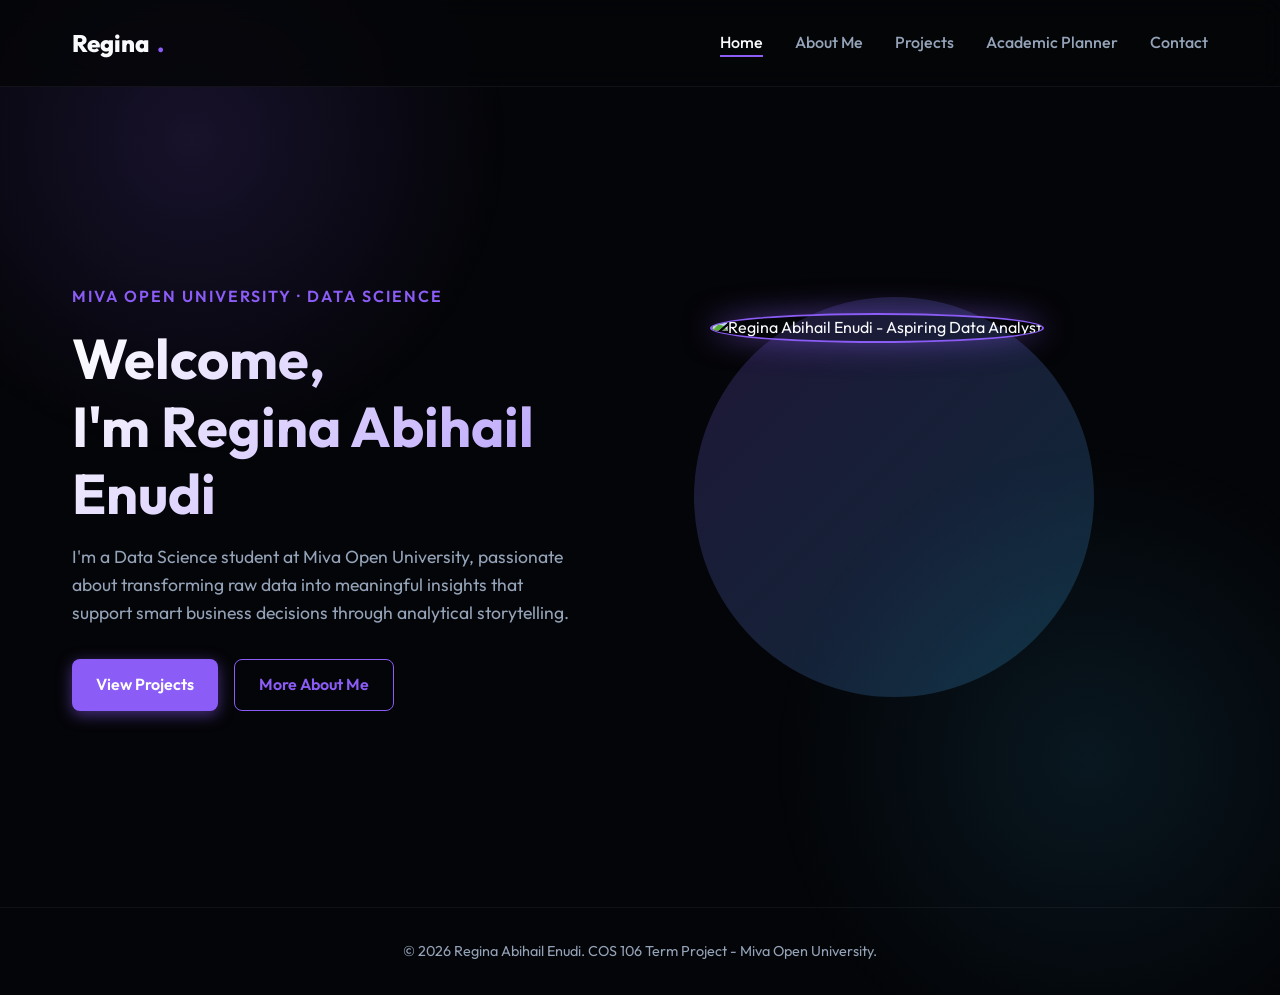
==== index.html @ 5486bd8d "Initial project upload" ====
<!DOCTYPE html>
<html lang="en">
<head>
    <meta charset="UTF-8">
    <meta name="viewport" content="width=device-width, initial-scale=1.0">
    <title>Regina Abihail Enudi | Portfolio</title>
    <link rel="stylesheet" href="css/style.css">
    <!-- Required multimedia element via favicon -->
    <link rel="icon" href="data:image/svg+xml,<svg xmlns=%22http://www.w3.org/2000/svg%22 viewBox=%220 0 100 100%22><text y=%22.9em%22 font-size=%2290%22>👩‍💻</text></svg>">
</head>
<body>
    <div class="bg-glow"></div>
    <div class="bg-glow-2"></div>

    <header>
        <div class="container nav-container">
            <a href="index.html" class="logo">Regina<span>.</span></a>
            <button class="mobile-menu-btn" aria-label="Toggle menu">&#9776;</button>
            <nav>
                <ul class="nav-links">
                    <li><a href="index.html" class="active">Home</a></li>
                    <li><a href="about.html">About Me</a></li>
                    <li><a href="projects.html">Projects</a></li>
                    <li><a href="planner.html">Academic Planner</a></li>
                    <li><a href="contact.html">Contact</a></li>
                </ul>
            </nav>
        </div>
    </header>

    <main class="container">
        <section class="section hero">
            <div class="hero-content">
                <span class="hero-subtitle">Miva Open University · Data Science</span>
                <h1>Welcome, <br>I'm Regina Abihail Enudi</h1>
                <p>
                    I'm a Data Science student at Miva Open University, 
                    passionate about transforming raw data into meaningful insights that support 
                    smart business decisions through analytical storytelling.
                </p>
                <div class="hero-actions">
                    <a href="projects.html" class="btn btn-primary">View Projects</a>
                    <a href="about.html" class="btn btn-outline">More About Me</a>
                </div>
            </div>
            
            <div class="hero-image-container">
                <!-- Using a placeholder data URL image as the user mentioned they have their own bio image they will upload -->
                <img src="https://images.unsplash.com/photo-1573164713988-8665fc963095?ixlib=rb-4.0.3&auto=format&fit=crop&w=800&q=80" alt="Regina Abihail Enudi - Aspiring Data Analyst">
            </div>
        </section>
    </main>

    <footer>
        <div class="container">
            <p>&copy; 2026 Regina Abihail Enudi. COS 106 Term Project - Miva Open University.</p>
        </div>
    </footer>

    <script src="js/script.js"></script>
</body>
</html>
---- css/style.css ----
@import url('https://fonts.googleapis.com/css2?family=Outfit:wght@300;400;500;600;700;800&display=swap');

:root {
  /* Color Scheme: Deep Dark Blue & Volcanic Purple */
  --bg-dark: #07090F;
  --bg-darker: #040508;
  --bg-card: rgba(20, 24, 38, 0.6);
  --bg-card-hover: rgba(30, 35, 55, 0.8);
  
  --primary-color: #8B5CF6; /* Volcanic Purple */
  --primary-hover: #A78BFA;
  --primary-glow: rgba(139, 92, 246, 0.5);
  
  --secondary-color: #38BDF8; /* Accent Cyan/Blue */
  
  --text-main: #F8FAFC;
  --text-muted: #94A3B8;
  
  --border-color: rgba(255, 255, 255, 0.1);
  --glass-border: 1px solid rgba(255, 255, 255, 0.05);
  
  --font-main: 'Outfit', sans-serif;
  --transition: all 0.3s cubic-bezier(0.4, 0, 0.2, 1);
  
  --container-width: 1200px;
}

* {
  margin: 0;
  padding: 0;
  box-sizing: border-box;
}

html {
  scroll-behavior: smooth;
}

body {
  font-family: var(--font-main);
  background-color: var(--bg-darker);
  color: var(--text-main);
  line-height: 1.6;
  min-height: 100vh;
  display: flex;
  flex-direction: column;
  overflow-x: hidden;
}

/* Background Gradients */
.bg-glow {
  position: fixed;
  top: -20%;
  left: -10%;
  width: 50vw;
  height: 50vw;
  background: radial-gradient(circle, rgba(139,92,246,0.15) 0%, rgba(7,9,15,0) 70%);
  z-index: -1;
  pointer-events: none;
}
.bg-glow-2 {
  position: fixed;
  bottom: -20%;
  right: -10%;
  width: 50vw;
  height: 50vw;
  background: radial-gradient(circle, rgba(56,189,248,0.1) 0%, rgba(7,9,15,0) 70%);
  z-index: -1;
  pointer-events: none;
}

/* Container */
.container {
  max-width: var(--container-width);
  margin: 0 auto;
  padding: 0 2rem;
  width: 100%;
}

/* Typography */
h1, h2, h3, h4, h5, h6 {
  font-weight: 700;
  line-height: 1.2;
  margin-bottom: 1rem;
}

h1 {
  font-size: 3.5rem;
  background: linear-gradient(135deg, #FFF, #A78BFA);
  -webkit-background-clip: text;
  -webkit-text-fill-color: transparent;
}

h2 {
  font-size: 2.5rem;
  margin-bottom: 2rem;
  color: var(--text-main);
  position: relative;
  display: inline-block;
}

h2::after {
  content: '';
  position: absolute;
  bottom: -10px;
  left: 0;
  width: 40px;
  height: 4px;
  background: var(--primary-color);
  border-radius: 2px;
}

a {
  color: var(--primary-hover);
  text-decoration: none;
  transition: var(--transition);
}

a:hover {
  color: var(--text-main);
}

/* Header & Navigation */
header {
  padding: 1.5rem 0;
  background: rgba(4, 5, 8, 0.8);
  backdrop-filter: blur(12px);
  -webkit-backdrop-filter: blur(12px);
  position: sticky;
  top: 0;
  z-index: 1000;
  border-bottom: var(--glass-border);
}

.nav-container {
  display: flex;
  justify-content: space-between;
  align-items: center;
}

.logo {
  font-size: 1.5rem;
  font-weight: 800;
  color: var(--text-main);
  display: flex;
  align-items: center;
  gap: 0.5rem;
}

.logo span {
  color: var(--primary-color);
}

.nav-links {
  display: flex;
  list-style: none;
  gap: 2rem;
}

.nav-links a {
  color: var(--text-muted);
  font-weight: 500;
  font-size: 1rem;
  position: relative;
}

.nav-links a.active, .nav-links a:hover {
  color: var(--text-main);
}

.nav-links a::after {
  content: '';
  position: absolute;
  bottom: -5px;
  left: 0;
  width: 0;
  height: 2px;
  background: var(--primary-color);
  transition: var(--transition);
}

.nav-links a.active::after, .nav-links a:hover::after {
  width: 100%;
}

.mobile-menu-btn {
  display: none;
  background: none;
  border: none;
  color: var(--text-main);
  font-size: 1.5rem;
  cursor: pointer;
}

/* Buttons */
.btn {
  display: inline-flex;
  align-items: center;
  justify-content: center;
  padding: 0.75rem 1.5rem;
  border-radius: 8px;
  font-weight: 600;
  cursor: pointer;
  transition: var(--transition);
  text-decoration: none;
  border: none;
  outline: none;
  gap: 0.5rem;
}

.btn-primary {
  background: var(--primary-color);
  color: white;
  box-shadow: 0 4px 15px var(--primary-glow);
}

.btn-primary:hover {
  background: var(--primary-hover);
  transform: translateY(-2px);
  box-shadow: 0 6px 20px var(--primary-glow);
}

.btn-outline {
  background: transparent;
  color: var(--primary-color);
  border: 1px solid var(--primary-color);
}

.btn-outline:hover {
  background: rgba(139, 92, 246, 0.1);
  transform: translateY(-2px);
}

/* Main Content Area */
main {
  flex: 1;
}

.section {
  padding: 5rem 0;
}

/* Hero Section (Home) */
.hero {
  min-height: calc(100vh - 80px);
  display: flex;
  align-items: center;
  position: relative;
}

.hero-content {
  max-width: 600px;
}

.hero-subtitle {
  color: var(--primary-color);
  font-weight: 600;
  letter-spacing: 2px;
  text-transform: uppercase;
  margin-bottom: 1rem;
  display: block;
}

.hero p {
  color: var(--text-muted);
  font-size: 1.1rem;
  margin-bottom: 2rem;
  max-width: 500px;
}

.hero-actions {
  display: flex;
  gap: 1rem;
}

.hero-image-container {
  position: absolute;
  right: 10%;
  top: 50%;
  transform: translateY(-50%);
  width: 400px;
  height: 400px;
  border-radius: 50%;
  padding: 1rem;
  background: linear-gradient(135deg, rgba(139,92,246,0.2), rgba(56,189,248,0.2));
  animation: float 6s ease-in-out infinite;
}

.hero-image-container img {
  width: 100%;
  height: 100%;
  object-fit: cover;
  border-radius: 50%;
  border: 2px solid var(--primary-color);
  box-shadow: 0 0 30px var(--primary-glow);
}

@keyframes float {
  0% { transform: translateY(-50%) translatex(0px); }
  50% { transform: translateY(-55%) translatex(10px); }
  100% { transform: translateY(-50%) translatex(0px); }
}

/* Cards & Containers (Glassmorphism) */
.glass-card {
  background: var(--bg-card);
  backdrop-filter: blur(10px);
  -webkit-backdrop-filter: blur(10px);
  border: var(--glass-border);
  border-radius: 16px;
  padding: 2rem;
  transition: var(--transition);
}

.glass-card:hover {
  background: var(--bg-card-hover);
  border-color: rgba(139, 92, 246, 0.3);
  transform: translateY(-5px);
}

/* About Page Styles */
.about-grid {
  display: grid;
  grid-template-columns: 1fr 1fr;
  gap: 2rem;
}

.about-content h3 {
  color: var(--primary-hover);
  margin-top: 2rem;
  margin-bottom: 1rem;
  font-size: 1.5rem;
}

.about-content ul {
  list-style: none;
  padding-left: 0;
}

.about-content ul li {
  margin-bottom: 0.5rem;
  position: relative;
  padding-left: 1.5rem;
}

.about-content ul li::before {
  content: '→';
  position: absolute;
  left: 0;
  color: var(--primary-color);
}

.skills-container {
  display: flex;
  flex-wrap: wrap;
  gap: 0.8rem;
  margin-top: 1rem;
}

.skill-tag {
  background: rgba(139, 92, 246, 0.15);
  color: var(--primary-hover);
  padding: 0.5rem 1rem;
  border-radius: 20px;
  font-size: 0.9rem;
  font-weight: 500;
  border: 1px solid rgba(139, 92, 246, 0.3);
}

/* Projects Page Styles */
.projects-grid {
  display: grid;
  grid-template-columns: repeat(auto-fill, minmax(320px, 1fr));
  gap: 2rem;
}

.project-card {
  display: flex;
  flex-direction: column;
  padding: 0;
  overflow: hidden;
}

.project-img {
  width: 100%;
  height: 200px;
  object-fit: cover;
  border-bottom: var(--glass-border);
}

.project-info {
  padding: 1.5rem;
  flex: 1;
  display: flex;
  flex-direction: column;
}

.project-info h3 {
  font-size: 1.25rem;
  margin-bottom: 0.5rem;
}

.project-info p {
  color: var(--text-muted);
  font-size: 0.95rem;
  margin-bottom: 1.5rem;
  flex: 1;
}

/* Planner Page Styles */
.planner-wrapper {
  max-width: 800px;
  margin: 0 auto;
}

.planner-form {
  display: flex;
  gap: 1rem;
  margin-bottom: 2rem;
}

.planner-input {
  flex: 1;
  padding: 1rem 1.5rem;
  border-radius: 8px;
  border: var(--glass-border);
  background: rgba(0, 0, 0, 0.3);
  color: var(--text-main);
  font-family: var(--font-main);
  font-size: 1rem;
}

.planner-input:focus {
  outline: none;
  border-color: var(--primary-color);
  box-shadow: 0 0 10px rgba(139, 92, 246, 0.2);
}

.task-list {
  list-style: none;
  display: flex;
  flex-direction: column;
  gap: 1rem;
}

.task-item {
  display: flex;
  justify-content: space-between;
  align-items: center;
  padding: 1rem 1.5rem;
  background: var(--bg-card);
  border-radius: 8px;
  border: var(--glass-border);
  transition: var(--transition);
}

.task-item.completed {
  opacity: 0.6;
}

.task-item.completed .task-text {
  text-decoration: line-through;
  color: var(--text-muted);
}

.task-text {
  flex: 1;
  font-size: 1.05rem;
}

.task-actions {
  display: flex;
  gap: 0.5rem;
}

.btn-icon {
  width: 36px;
  height: 36px;
  border-radius: 6px;
  display: flex;
  align-items: center;
  justify-content: center;
  border: none;
  cursor: pointer;
  transition: var(--transition);
  color: white;
}

.btn-complete {
  background: rgba(16, 185, 129, 0.2);
  color: #10B981;
}

.btn-complete:hover {
  background: #10B981;
  color: white;
}

.btn-delete {
  background: rgba(239, 68, 68, 0.2);
  color: #EF4444;
}

.btn-delete:hover {
  background: #EF4444;
  color: white;
}

.planner-stats {
  display: flex;
  gap: 2rem;
  margin-bottom: 2rem;
  padding-bottom: 1rem;
  border-bottom: var(--glass-border);
}

.stat-item {
  display: flex;
  flex-direction: column;
}

.stat-value {
  font-size: 1.5rem;
  font-weight: 700;
  color: var(--primary-color);
}

.stat-label {
  font-size: 0.85rem;
  color: var(--text-muted);
  text-transform: uppercase;
  letter-spacing: 1px;
}

/* Contact Page Styles */
.contact-wrapper {
  display: grid;
  grid-template-columns: 1fr 1fr;
  gap: 3rem;
  align-items: start;
}

.contact-info p {
  color: var(--text-muted);
  margin-bottom: 2rem;
}

.contact-details {
  display: flex;
  flex-direction: column;
  gap: 1.5rem;
}

.contact-detail-item {
  display: flex;
  align-items: center;
  gap: 1rem;
}

.contact-icon {
  width: 48px;
  height: 48px;
  border-radius: 12px;
  background: rgba(139, 92, 246, 0.1);
  display: flex;
  align-items: center;
  justify-content: center;
  color: var(--primary-color);
  font-size: 1.5rem;
}

.form-group {
  margin-bottom: 1.5rem;
}

.form-group label {
  display: block;
  margin-bottom: 0.5rem;
  font-weight: 500;
  color: var(--text-muted);
  font-size: 0.9rem;
}

.form-control {
  width: 100%;
  padding: 0.8rem 1rem;
  border-radius: 8px;
  border: 1px solid rgba(255, 255, 255, 0.1);
  background: rgba(0, 0, 0, 0.2);
  color: var(--text-main);
  font-family: var(--font-main);
  transition: var(--transition);
}

.form-control:focus {
  outline: none;
  border-color: var(--primary-color);
  box-shadow: 0 0 0 2px rgba(139, 92, 246, 0.2);
}

textarea.form-control {
  resize: vertical;
  min-height: 120px;
}

.error-message {
  color: #EF4444;
  font-size: 0.8rem;
  margin-top: 0.4rem;
  display: none;
}

.form-group.has-error .form-control {
  border-color: #EF4444;
}

.form-group.has-error .error-message {
  display: block;
}

#form-success {
  padding: 1rem;
  background: rgba(16, 185, 129, 0.1);
  border: 1px solid #10B981;
  color: #10B981;
  border-radius: 8px;
  margin-bottom: 1.5rem;
  display: none;
}

/* Footer */
footer {
  text-align: center;
  padding: 2rem 0;
  border-top: var(--glass-border);
  margin-top: auto;
  color: var(--text-muted);
  font-size: 0.9rem;
}

/* Responsive Design */
@media (max-width: 992px) {
  h1 { font-size: 2.8rem; }
  .hero-image-container {
    width: 300px;
    height: 300px;
    right: 5%;
  }
}

@media (max-width: 768px) {
  .nav-links {
    position: fixed;
    top: 73px;
    left: -100%;
    width: 100%;
    height: calc(100vh - 73px);
    background: rgba(4, 5, 8, 0.95);
    backdrop-filter: blur(10px);
    flex-direction: column;
    align-items: center;
    justify-content: center;
    transition: var(--transition);
    gap: 3rem;
  }
  
  .nav-links.active {
    left: 0;
  }
  
  .nav-links a {
    font-size: 1.5rem;
  }
  
  .mobile-menu-btn {
    display: block;
  }
  
  .hero {
    flex-direction: column-reverse;
    justify-content: center;
    text-align: center;
    gap: 3rem;
  }
  
  .hero-image-container {
    position: relative;
    right: auto;
    top: auto;
    transform: none;
    margin: 0 auto;
    width: 250px;
    height: 250px;
    animation: none;
  }
  
  .hero-actions {
    justify-content: center;
  }
  
  .about-grid, .contact-wrapper {
    grid-template-columns: 1fr;
  }
  
  .planner-form {
    flex-direction: column;
  }
}
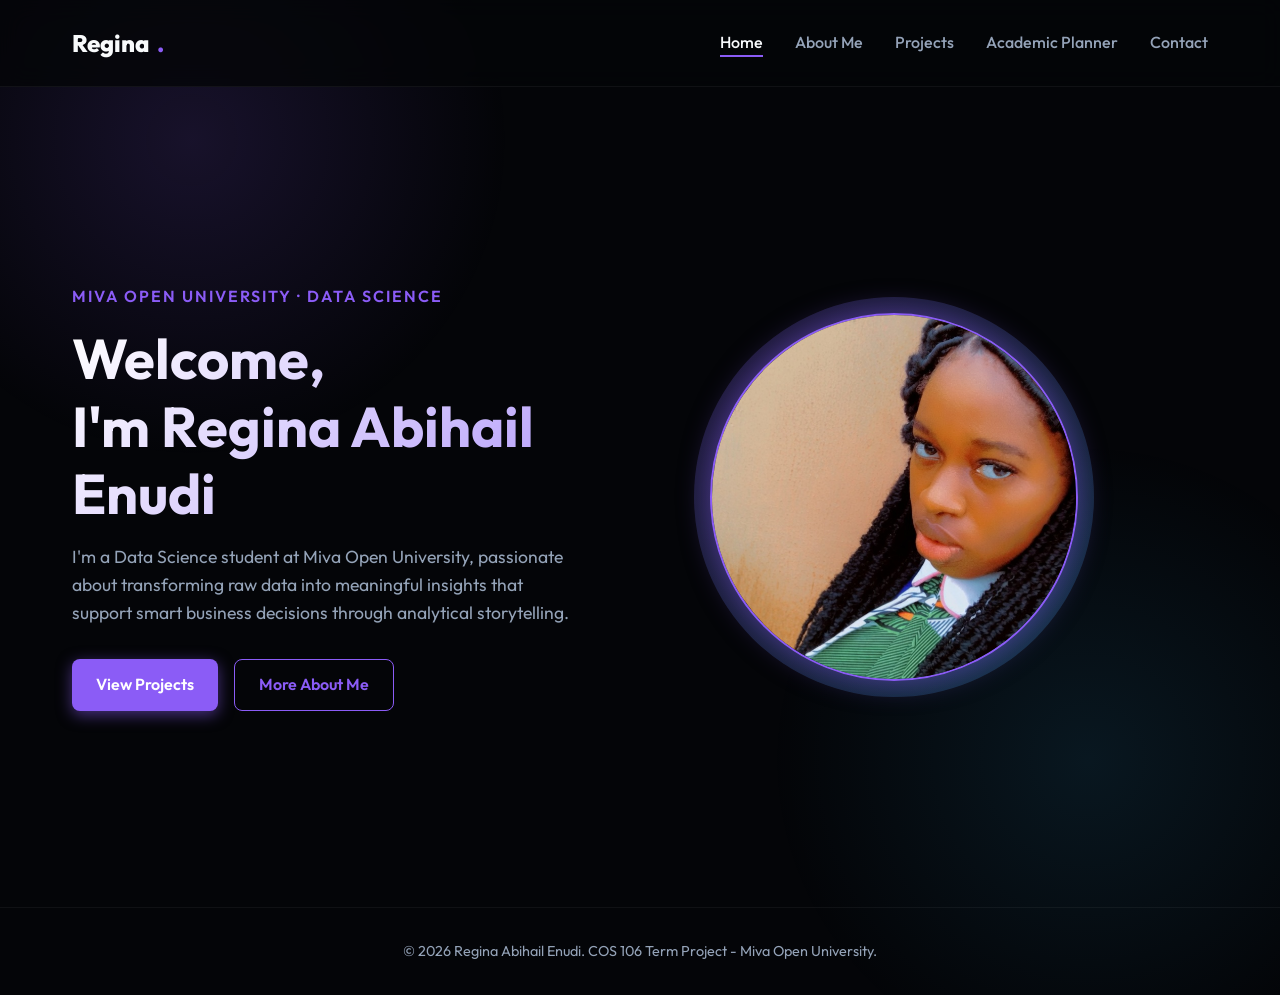
==== commit efbe4e3a: "Upload assets, css and js folders" ====
--- a/index.html
+++ b/index.html
@@ -46,7 +46,7 @@
             
             <div class="hero-image-container">
                 <!-- Using a placeholder data URL image as the user mentioned they have their own bio image they will upload -->
-                <img src="https://images.unsplash.com/photo-1573164713988-8665fc963095?ixlib=rb-4.0.3&auto=format&fit=crop&w=800&q=80" alt="Regina Abihail Enudi - Aspiring Data Analyst">
+                <img src="assets/profile.jpg" alt="Regina Abihail Enudi - Aspiring Data Analyst">
             </div>
         </section>
     </main>
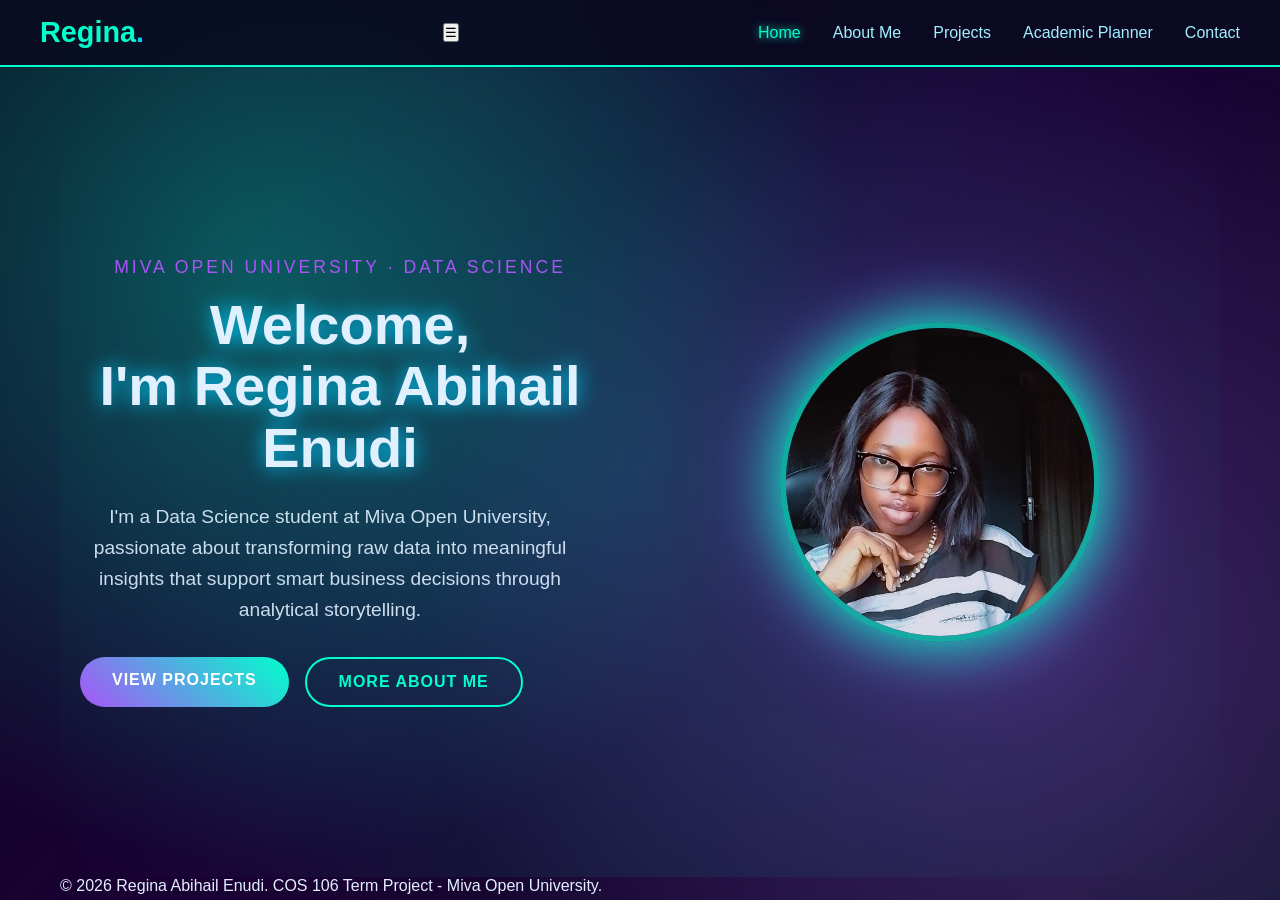
==== commit e3e20563: "Refactor hero section content and structure" ====
--- a/index.html
+++ b/index.html
@@ -30,24 +30,23 @@
 
     <main class="container">
         <section class="section hero">
-            <div class="hero-content">
-                <span class="hero-subtitle">Miva Open University · Data Science</span>
-                <h1>Welcome, <br>I'm Regina Abihail Enudi</h1>
-                <p>
-                    I'm a Data Science student at Miva Open University, 
-                    passionate about transforming raw data into meaningful insights that support 
-                    smart business decisions through analytical storytelling.
-                </p>
-                <div class="hero-actions">
-                    <a href="projects.html" class="btn btn-primary">View Projects</a>
-                    <a href="about.html" class="btn btn-outline">More About Me</a>
-                </div>
-            </div>
-            
-            <div class="hero-image-container">
-                <!-- Using a placeholder data URL image as the user mentioned they have their own bio image they will upload -->
-                <img src="assets/profile.jpg" alt="Regina Abihail Enudi - Aspiring Data Analyst">
-            </div>
+    <div class="hero-content">
+        <span class="hero-subtitle">MIVA OPEN UNIVERSITY · DATA SCIENCE</span>
+        <h1>Welcome,<br>I'm Regina Abihail Enudi</h1>
+        <p>
+            I'm a Data Science student at Miva Open University, 
+            passionate about transforming raw data into meaningful insights that support 
+            smart business decisions through analytical storytelling.
+        </p>
+        <div class="hero-actions">
+            <a href="projects.html" class="btn btn-primary">View Projects</a>
+            <a href="about.html" class="btn btn-outline">More About Me</a>
+        </div>
+    </div>
+    
+    <div class="hero-image-container">
+        <img src="assets/profile.jpg" alt="Regina Abihail Enudi" class="profile-img">
+    </div>
         </section>
     </main>
 
--- a/css/style.css
+++ b/css/style.css
@@ -1,707 +1,299 @@
-@import url('https://fonts.googleapis.com/css2?family=Outfit:wght@300;400;500;600;700;800&display=swap');
-
-:root {
-  /* Color Scheme: Deep Dark Blue & Volcanic Purple */
-  --bg-dark: #07090F;
-  --bg-darker: #040508;
-  --bg-card: rgba(20, 24, 38, 0.6);
-  --bg-card-hover: rgba(30, 35, 55, 0.8);
-  
-  --primary-color: #8B5CF6; /* Volcanic Purple */
-  --primary-hover: #A78BFA;
-  --primary-glow: rgba(139, 92, 246, 0.5);
-  
-  --secondary-color: #38BDF8; /* Accent Cyan/Blue */
-  
-  --text-main: #F8FAFC;
-  --text-muted: #94A3B8;
-  
-  --border-color: rgba(255, 255, 255, 0.1);
-  --glass-border: 1px solid rgba(255, 255, 255, 0.05);
-  
-  --font-main: 'Outfit', sans-serif;
-  --transition: all 0.3s cubic-bezier(0.4, 0, 0.2, 1);
-  
-  --container-width: 1200px;
-}
-
+/* ===== TECH NEON GLASSMORPHISM THEME ===== */
 * {
-  margin: 0;
-  padding: 0;
-  box-sizing: border-box;
-}
-
-html {
-  scroll-behavior: smooth;
+    margin: 0;
+    padding: 0;
+    box-sizing: border-box;
 }
 
 body {
-  font-family: var(--font-main);
-  background-color: var(--bg-darker);
-  color: var(--text-main);
-  line-height: 1.6;
-  min-height: 100vh;
-  display: flex;
-  flex-direction: column;
-  overflow-x: hidden;
-}
-
-/* Background Gradients */
-.bg-glow {
-  position: fixed;
-  top: -20%;
-  left: -10%;
-  width: 50vw;
-  height: 50vw;
-  background: radial-gradient(circle, rgba(139,92,246,0.15) 0%, rgba(7,9,15,0) 70%);
-  z-index: -1;
-  pointer-events: none;
-}
-.bg-glow-2 {
-  position: fixed;
-  bottom: -20%;
-  right: -10%;
-  width: 50vw;
-  height: 50vw;
-  background: radial-gradient(circle, rgba(56,189,248,0.1) 0%, rgba(7,9,15,0) 70%);
-  z-index: -1;
-  pointer-events: none;
-}
+    font-family: 'Segoe UI', Tahoma, Geneva, Verdana, sans-serif;
+    background: linear-gradient(135deg, #0a0a1f, #1a0033, #0f1629);
+    color: #e0f0ff;
+    min-height: 100vh;
+    overflow-x: hidden;
+}
+
+/* Glassmorphism + Neon Effect */
+.glass {
+    background: rgba(255, 255, 255, 0.08);
+    backdrop-filter: blur(16px);
+    border: 1px solid rgba(100, 200, 255, 0.3);
+    border-radius: 20px;
+    box-shadow: 0 8px 32px rgba(0, 255, 204, 0.1);
+}
+
+/* Header */
+header {
+    background: rgba(10, 10, 31, 0.85);
+    backdrop-filter: blur(12px);
+    border-bottom: 2px solid #00ffcc;
+    position: sticky;
+    top: 0;
+    z-index: 100;
+}
+
+nav a {
+    color: #a0f0ff;
+    font-weight: 500;
+    transition: 0.4s;
+}
+
+nav a:hover {
+    color: #00ffcc;
+    text-shadow: 0 0 15px #00ffcc;
+}
+
+/* Hero / Homepage Section */
+.hero {
+    padding: 120px 20px 80px;
+    text-align: center;
+    position: relative;
+}
+
+.hero::before {
+    content: '';
+    position: absolute;
+    top: 0;
+    left: 0;
+    width: 100%;
+    height: 100%;
+    background: radial-gradient(circle, rgba(0,255,204,0.15), transparent);
+    z-index: -1;
+}
+
+/* Profile Image - Neon Purple Glow */
+.profile-img {
+    width: 320px;
+    height: 320px;
+    border-radius: 50%;
+    object-fit: cover;
+    
+    /* Main border */
+    border: 6px solid #a855f7;           /* Purple border */
+    
+    /* Neon Glow Effect */
+    box-shadow: 
+        0 0 20px #a855f7,
+        0 0 40px #a855f7,
+        0 0 70px rgba(168, 85, 247, 0.8),
+        0 0 100px rgba(0, 255, 204, 0.4);
+    
+    transition: all 0.5s ease;
+}
+
+.profile-img:hover {
+    transform: scale(1.05);
+    border-color: #00ffcc;
+    box-shadow: 
+        0 0 30px #00ffcc,
+        0 0 60px #00ffcc,
+        0 0 90px rgba(0, 255, 204, 0.9),
+        0 0 120px rgba(168, 85, 247, 0.6);
+}
+.profile-img:hover {
+    transform: scale(1.08);
+    border-color: #00ccff;
+}
+
+/* Cards */
+.card {
+    background: rgba(255, 255, 255, 0.06);
+    backdrop-filter: blur(15px);
+    border: 1px solid rgba(0, 255, 204, 0.4);
+    transition: all 0.4s ease;
+}
+
+.card:hover {
+    transform: translateY(-15px);
+    box-shadow: 0 0 35px rgba(0, 255, 204, 0.6);
+    border-color: #00ccff;
+}
+
+/* Neon Button */
+.btn {
+    background: transparent;
+    color: #00ffcc;
+    border: 2px solid #00ffcc;
+    padding: 14px 32px;
+    border-radius: 50px;
+    font-weight: bold;
+    transition: all 0.4s;
+    text-transform: uppercase;
+    letter-spacing: 1px;
+}
+/* ==================== MISSING STYLES ==================== */
 
 /* Container */
 .container {
-  max-width: var(--container-width);
-  margin: 0 auto;
-  padding: 0 2rem;
-  width: 100%;
-}
-
-/* Typography */
-h1, h2, h3, h4, h5, h6 {
-  font-weight: 700;
-  line-height: 1.2;
-  margin-bottom: 1rem;
-}
-
-h1 {
-  font-size: 3.5rem;
-  background: linear-gradient(135deg, #FFF, #A78BFA);
-  -webkit-background-clip: text;
-  -webkit-text-fill-color: transparent;
-}
-
-h2 {
-  font-size: 2.5rem;
-  margin-bottom: 2rem;
-  color: var(--text-main);
-  position: relative;
-  display: inline-block;
-}
-
-h2::after {
-  content: '';
-  position: absolute;
-  bottom: -10px;
-  left: 0;
-  width: 40px;
-  height: 4px;
-  background: var(--primary-color);
-  border-radius: 2px;
-}
-
-a {
-  color: var(--primary-hover);
-  text-decoration: none;
-  transition: var(--transition);
-}
-
-a:hover {
-  color: var(--text-main);
-}
-
-/* Header & Navigation */
-header {
-  padding: 1.5rem 0;
-  background: rgba(4, 5, 8, 0.8);
-  backdrop-filter: blur(12px);
-  -webkit-backdrop-filter: blur(12px);
-  position: sticky;
-  top: 0;
-  z-index: 1000;
-  border-bottom: var(--glass-border);
+    max-width: 1200px;
+    margin: 0 auto;
+    padding: 0 20px;
 }
 
 .nav-container {
-  display: flex;
-  justify-content: space-between;
-  align-items: center;
+    display: flex;
+    justify-content: space-between;
+    align-items: center;
+    padding: 1rem 0;
 }
 
 .logo {
-  font-size: 1.5rem;
-  font-weight: 800;
-  color: var(--text-main);
-  display: flex;
-  align-items: center;
-  gap: 0.5rem;
+    font-size: 1.8rem;
+    font-weight: bold;
+    color: #00ffcc;
+    text-decoration: none;
 }
 
 .logo span {
-  color: var(--primary-color);
-}
-
+    color: #00ccff;
+}
+
+/* Navigation */
 .nav-links {
-  display: flex;
-  list-style: none;
-  gap: 2rem;
+    display: flex;
+    list-style: none;
+    gap: 2rem;
 }
 
 .nav-links a {
-  color: var(--text-muted);
-  font-weight: 500;
-  font-size: 1rem;
-  position: relative;
-}
-
-.nav-links a.active, .nav-links a:hover {
-  color: var(--text-main);
-}
-
-.nav-links a::after {
-  content: '';
-  position: absolute;
-  bottom: -5px;
-  left: 0;
-  width: 0;
-  height: 2px;
-  background: var(--primary-color);
-  transition: var(--transition);
-}
-
-.nav-links a.active::after, .nav-links a:hover::after {
-  width: 100%;
-}
-
-.mobile-menu-btn {
-  display: none;
-  background: none;
-  border: none;
-  color: var(--text-main);
-  font-size: 1.5rem;
-  cursor: pointer;
+    text-decoration: none;
+    transition: 0.3s;
+}
+
+.nav-links a.active {
+    color: #00ffcc;
+    text-shadow: 0 0 10px #00ffcc;
+}
+
+/* Hero Section */
+.hero {
+    display: flex;
+    align-items: center;
+    gap: 5rem;
+    min-height: 90vh;
+    padding: 100px 20px 80px;
+}
+
+.hero-content {
+    flex: 1;
+}
+
+.hero-subtitle {
+    color: #a855f7;
+    font-size: 1.1rem;
+    letter-spacing: 3px;
+    text-transform: uppercase;
+}
+
+.hero h1 {
+    font-size: 3.5rem;
+    line-height: 1.1;
+    margin: 1rem 0 1.5rem;
+}
+
+.hero p {
+    font-size: 1.2rem;
+    max-width: 500px;
+    opacity: 0.9;
+    line-height: 1.6;
+}
+
+/* Profile Image */
+.hero-image-container {
+    flex: 1;
+    display: flex;
+    justify-content: center;
+}
+
+.profile-img {
+    width: 320px;
+    height: 320px;
+    border-radius: 50%;
+    border: 6px solid rgba(0, 255, 204, 0.6);
+    box-shadow: 0 0 60px #00ffcc,
+                0 0 100px rgba(168, 85, 247, 0.5);
+    object-fit: cover;
 }
 
 /* Buttons */
+.hero-actions {
+    margin-top: 2rem;
+    display: flex;
+    gap: 1rem;
+    flex-wrap: wrap;
+}
+
 .btn {
-  display: inline-flex;
-  align-items: center;
-  justify-content: center;
-  padding: 0.75rem 1.5rem;
-  border-radius: 8px;
-  font-weight: 600;
-  cursor: pointer;
-  transition: var(--transition);
-  text-decoration: none;
-  border: none;
-  outline: none;
-  gap: 0.5rem;
+    padding: 14px 32px;
+    border-radius: 50px;
+    font-weight: 600;
+    text-decoration: none;
+    display: inline-block;
+    transition: all 0.4s;
+    cursor: pointer;
 }
 
 .btn-primary {
-  background: var(--primary-color);
-  color: white;
-  box-shadow: 0 4px 15px var(--primary-glow);
+    background: linear-gradient(45deg, #a855f7, #00ffcc);
+    color: white;
+    border: none;
 }
 
 .btn-primary:hover {
-  background: var(--primary-hover);
-  transform: translateY(-2px);
-  box-shadow: 0 6px 20px var(--primary-glow);
+    transform: translateY(-3px);
+    box-shadow: 0 0 30px #a855f7;
 }
 
 .btn-outline {
-  background: transparent;
-  color: var(--primary-color);
-  border: 1px solid var(--primary-color);
+    border: 2px solid #00ffcc;
+    color: #00ffcc;
 }
 
 .btn-outline:hover {
-  background: rgba(139, 92, 246, 0.1);
-  transform: translateY(-2px);
-}
-
-/* Main Content Area */
-main {
-  flex: 1;
-}
-
-.section {
-  padding: 5rem 0;
-}
-
-/* Hero Section (Home) */
-.hero {
-  min-height: calc(100vh - 80px);
-  display: flex;
-  align-items: center;
-  position: relative;
-}
-
-.hero-content {
-  max-width: 600px;
-}
-
-.hero-subtitle {
-  color: var(--primary-color);
-  font-weight: 600;
-  letter-spacing: 2px;
-  text-transform: uppercase;
-  margin-bottom: 1rem;
-  display: block;
-}
-
-.hero p {
-  color: var(--text-muted);
-  font-size: 1.1rem;
-  margin-bottom: 2rem;
-  max-width: 500px;
-}
-
-.hero-actions {
-  display: flex;
-  gap: 1rem;
-}
-
-.hero-image-container {
-  position: absolute;
-  right: 10%;
-  top: 50%;
-  transform: translateY(-50%);
-  width: 400px;
-  height: 400px;
-  border-radius: 50%;
-  padding: 1rem;
-  background: linear-gradient(135deg, rgba(139,92,246,0.2), rgba(56,189,248,0.2));
-  animation: float 6s ease-in-out infinite;
-}
-
-.hero-image-container img {
-  width: 100%;
-  height: 100%;
-  object-fit: cover;
-  border-radius: 50%;
-  border: 2px solid var(--primary-color);
-  box-shadow: 0 0 30px var(--primary-glow);
-}
-
-@keyframes float {
-  0% { transform: translateY(-50%) translatex(0px); }
-  50% { transform: translateY(-55%) translatex(10px); }
-  100% { transform: translateY(-50%) translatex(0px); }
-}
-
-/* Cards & Containers (Glassmorphism) */
-.glass-card {
-  background: var(--bg-card);
-  backdrop-filter: blur(10px);
-  -webkit-backdrop-filter: blur(10px);
-  border: var(--glass-border);
-  border-radius: 16px;
-  padding: 2rem;
-  transition: var(--transition);
-}
-
-.glass-card:hover {
-  background: var(--bg-card-hover);
-  border-color: rgba(139, 92, 246, 0.3);
-  transform: translateY(-5px);
-}
-
-/* About Page Styles */
-.about-grid {
-  display: grid;
-  grid-template-columns: 1fr 1fr;
-  gap: 2rem;
-}
-
-.about-content h3 {
-  color: var(--primary-hover);
-  margin-top: 2rem;
-  margin-bottom: 1rem;
-  font-size: 1.5rem;
-}
-
-.about-content ul {
-  list-style: none;
-  padding-left: 0;
-}
-
-.about-content ul li {
-  margin-bottom: 0.5rem;
-  position: relative;
-  padding-left: 1.5rem;
-}
-
-.about-content ul li::before {
-  content: '→';
-  position: absolute;
-  left: 0;
-  color: var(--primary-color);
-}
-
-.skills-container {
-  display: flex;
-  flex-wrap: wrap;
-  gap: 0.8rem;
-  margin-top: 1rem;
-}
-
-.skill-tag {
-  background: rgba(139, 92, 246, 0.15);
-  color: var(--primary-hover);
-  padding: 0.5rem 1rem;
-  border-radius: 20px;
-  font-size: 0.9rem;
-  font-weight: 500;
-  border: 1px solid rgba(139, 92, 246, 0.3);
-}
-
-/* Projects Page Styles */
-.projects-grid {
-  display: grid;
-  grid-template-columns: repeat(auto-fill, minmax(320px, 1fr));
-  gap: 2rem;
-}
-
-.project-card {
-  display: flex;
-  flex-direction: column;
-  padding: 0;
-  overflow: hidden;
-}
-
-.project-img {
-  width: 100%;
-  height: 200px;
-  object-fit: cover;
-  border-bottom: var(--glass-border);
-}
-
-.project-info {
-  padding: 1.5rem;
-  flex: 1;
-  display: flex;
-  flex-direction: column;
-}
-
-.project-info h3 {
-  font-size: 1.25rem;
-  margin-bottom: 0.5rem;
-}
-
-.project-info p {
-  color: var(--text-muted);
-  font-size: 0.95rem;
-  margin-bottom: 1.5rem;
-  flex: 1;
-}
-
-/* Planner Page Styles */
-.planner-wrapper {
-  max-width: 800px;
-  margin: 0 auto;
-}
-
-.planner-form {
-  display: flex;
-  gap: 1rem;
-  margin-bottom: 2rem;
-}
-
-.planner-input {
-  flex: 1;
-  padding: 1rem 1.5rem;
-  border-radius: 8px;
-  border: var(--glass-border);
-  background: rgba(0, 0, 0, 0.3);
-  color: var(--text-main);
-  font-family: var(--font-main);
-  font-size: 1rem;
-}
-
-.planner-input:focus {
-  outline: none;
-  border-color: var(--primary-color);
-  box-shadow: 0 0 10px rgba(139, 92, 246, 0.2);
-}
-
-.task-list {
-  list-style: none;
-  display: flex;
-  flex-direction: column;
-  gap: 1rem;
-}
-
-.task-item {
-  display: flex;
-  justify-content: space-between;
-  align-items: center;
-  padding: 1rem 1.5rem;
-  background: var(--bg-card);
-  border-radius: 8px;
-  border: var(--glass-border);
-  transition: var(--transition);
-}
-
-.task-item.completed {
-  opacity: 0.6;
-}
-
-.task-item.completed .task-text {
-  text-decoration: line-through;
-  color: var(--text-muted);
-}
-
-.task-text {
-  flex: 1;
-  font-size: 1.05rem;
-}
-
-.task-actions {
-  display: flex;
-  gap: 0.5rem;
-}
-
-.btn-icon {
-  width: 36px;
-  height: 36px;
-  border-radius: 6px;
-  display: flex;
-  align-items: center;
-  justify-content: center;
-  border: none;
-  cursor: pointer;
-  transition: var(--transition);
-  color: white;
-}
-
-.btn-complete {
-  background: rgba(16, 185, 129, 0.2);
-  color: #10B981;
-}
-
-.btn-complete:hover {
-  background: #10B981;
-  color: white;
-}
-
-.btn-delete {
-  background: rgba(239, 68, 68, 0.2);
-  color: #EF4444;
-}
-
-.btn-delete:hover {
-  background: #EF4444;
-  color: white;
-}
-
-.planner-stats {
-  display: flex;
-  gap: 2rem;
-  margin-bottom: 2rem;
-  padding-bottom: 1rem;
-  border-bottom: var(--glass-border);
-}
-
-.stat-item {
-  display: flex;
-  flex-direction: column;
-}
-
-.stat-value {
-  font-size: 1.5rem;
-  font-weight: 700;
-  color: var(--primary-color);
-}
-
-.stat-label {
-  font-size: 0.85rem;
-  color: var(--text-muted);
-  text-transform: uppercase;
-  letter-spacing: 1px;
-}
-
-/* Contact Page Styles */
-.contact-wrapper {
-  display: grid;
-  grid-template-columns: 1fr 1fr;
-  gap: 3rem;
-  align-items: start;
-}
-
-.contact-info p {
-  color: var(--text-muted);
-  margin-bottom: 2rem;
-}
-
-.contact-details {
-  display: flex;
-  flex-direction: column;
-  gap: 1.5rem;
-}
-
-.contact-detail-item {
-  display: flex;
-  align-items: center;
-  gap: 1rem;
-}
-
-.contact-icon {
-  width: 48px;
-  height: 48px;
-  border-radius: 12px;
-  background: rgba(139, 92, 246, 0.1);
-  display: flex;
-  align-items: center;
-  justify-content: center;
-  color: var(--primary-color);
-  font-size: 1.5rem;
-}
-
-.form-group {
-  margin-bottom: 1.5rem;
-}
-
-.form-group label {
-  display: block;
-  margin-bottom: 0.5rem;
-  font-weight: 500;
-  color: var(--text-muted);
-  font-size: 0.9rem;
-}
-
-.form-control {
-  width: 100%;
-  padding: 0.8rem 1rem;
-  border-radius: 8px;
-  border: 1px solid rgba(255, 255, 255, 0.1);
-  background: rgba(0, 0, 0, 0.2);
-  color: var(--text-main);
-  font-family: var(--font-main);
-  transition: var(--transition);
-}
-
-.form-control:focus {
-  outline: none;
-  border-color: var(--primary-color);
-  box-shadow: 0 0 0 2px rgba(139, 92, 246, 0.2);
-}
-
-textarea.form-control {
-  resize: vertical;
-  min-height: 120px;
-}
-
-.error-message {
-  color: #EF4444;
-  font-size: 0.8rem;
-  margin-top: 0.4rem;
-  display: none;
-}
-
-.form-group.has-error .form-control {
-  border-color: #EF4444;
-}
-
-.form-group.has-error .error-message {
-  display: block;
-}
-
-#form-success {
-  padding: 1rem;
-  background: rgba(16, 185, 129, 0.1);
-  border: 1px solid #10B981;
-  color: #10B981;
-  border-radius: 8px;
-  margin-bottom: 1.5rem;
-  display: none;
-}
-
-/* Footer */
-footer {
-  text-align: center;
-  padding: 2rem 0;
-  border-top: var(--glass-border);
-  margin-top: auto;
-  color: var(--text-muted);
-  font-size: 0.9rem;
-}
-
-/* Responsive Design */
-@media (max-width: 992px) {
-  h1 { font-size: 2.8rem; }
-  .hero-image-container {
-    width: 300px;
-    height: 300px;
-    right: 5%;
-  }
-}
-
-@media (max-width: 768px) {
-  .nav-links {
+    background: #00ffcc;
+    color: #0a0a1f;
+}
+
+/* Background Glows */
+.bg-glow, .bg-glow-2 {
     position: fixed;
-    top: 73px;
-    left: -100%;
+    top: 0;
+    left: 0;
     width: 100%;
-    height: calc(100vh - 73px);
-    background: rgba(4, 5, 8, 0.95);
-    backdrop-filter: blur(10px);
-    flex-direction: column;
-    align-items: center;
-    justify-content: center;
-    transition: var(--transition);
-    gap: 3rem;
-  }
-  
-  .nav-links.active {
-    left: 0;
-  }
-  
-  .nav-links a {
-    font-size: 1.5rem;
-  }
-  
-  .mobile-menu-btn {
-    display: block;
-  }
-  
-  .hero {
-    flex-direction: column-reverse;
-    justify-content: center;
-    text-align: center;
-    gap: 3rem;
-  }
-  
-  .hero-image-container {
-    position: relative;
-    right: auto;
-    top: auto;
-    transform: none;
-    margin: 0 auto;
-    width: 250px;
-    height: 250px;
-    animation: none;
-  }
-  
-  .hero-actions {
-    justify-content: center;
-  }
-  
-  .about-grid, .contact-wrapper {
-    grid-template-columns: 1fr;
-  }
-  
-  .planner-form {
-    flex-direction: column;
-  }
-}
+    height: 100%;
+    pointer-events: none;
+    z-index: -1;
+    opacity: 0.3;
+}
+
+.bg-glow {
+    background: radial-gradient(circle at 20% 30%, #00ffcc, transparent 50%);
+}
+
+.bg-glow-2 {
+    background: radial-gradient(circle at 80% 70%, #a855f7, transparent 50%);
+}
+
+/* Responsive */
+@media (max-width: 968px) {
+    .hero {
+        flex-direction: column;
+        text-align: center;
+        gap: 3rem;
+    }
+    
+    .hero h1 {
+        font-size: 2.8rem;
+    }
+}
+
+.btn:hover {
+    background: #00ffcc;
+    color: #0a0a1f;
+    box-shadow: 0 0 25px #00ffcc;
+}
+
+/* Text Glow */
+h1, h2 {
+    text-shadow: 0 0 20px #00ccff;
+}
